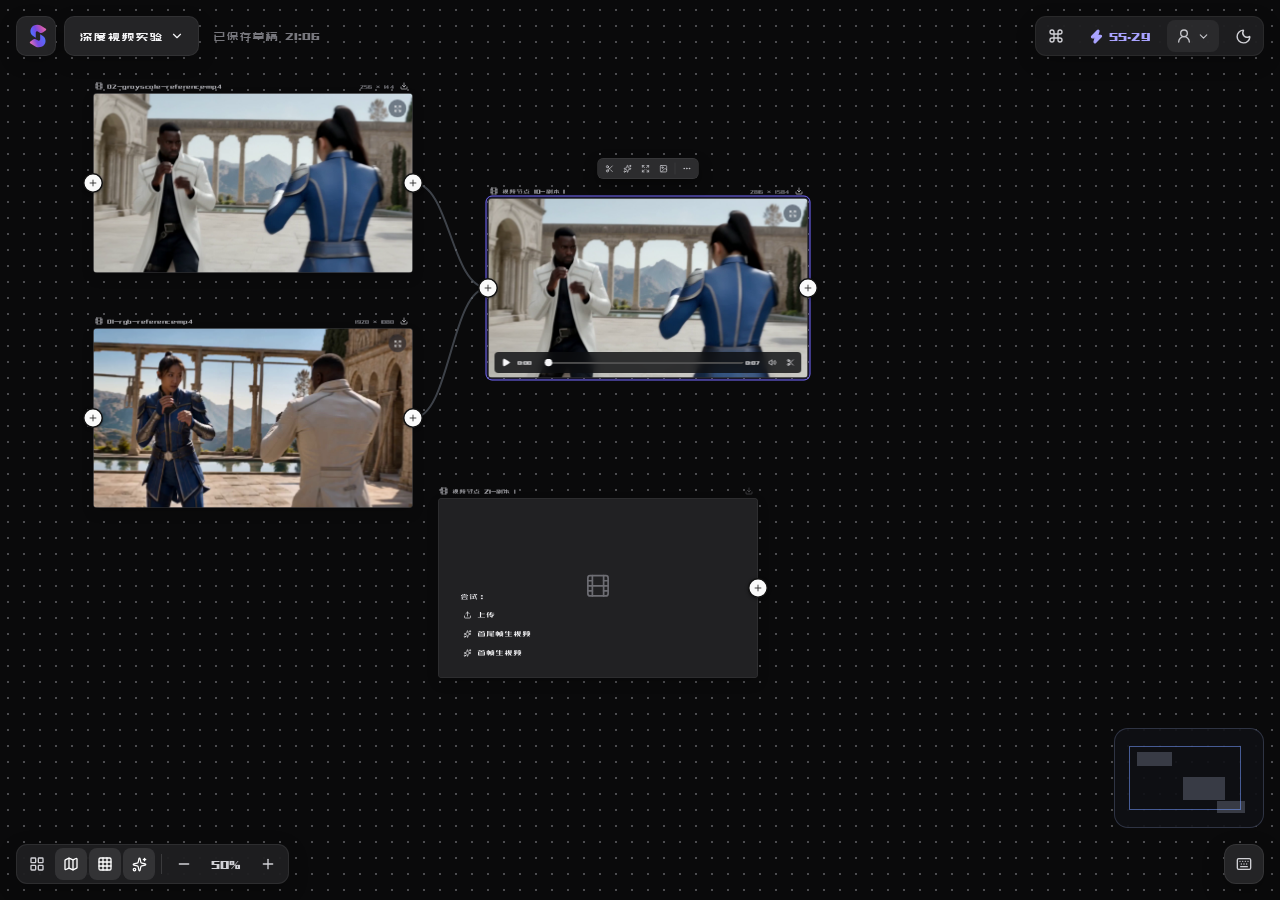
==== seedance-validation/index.html @ fcacaab7 "Publish canvas experience prototype" ====
<!doctype html>
<html lang="en">
  <head><base href="../">
    <meta charset="UTF-8" />
    <meta name="viewport" content="width=device-width, initial-scale=1.0" />
    <title>Prototype</title>
    <script type="module" crossorigin src="./assets/index-BHAY8W0f.js"></script>
    <link rel="stylesheet" crossorigin href="./assets/index-CPxfJFq0.css">
  </head>
  <body>
    <div id="root"></div>
  </body>
</html>
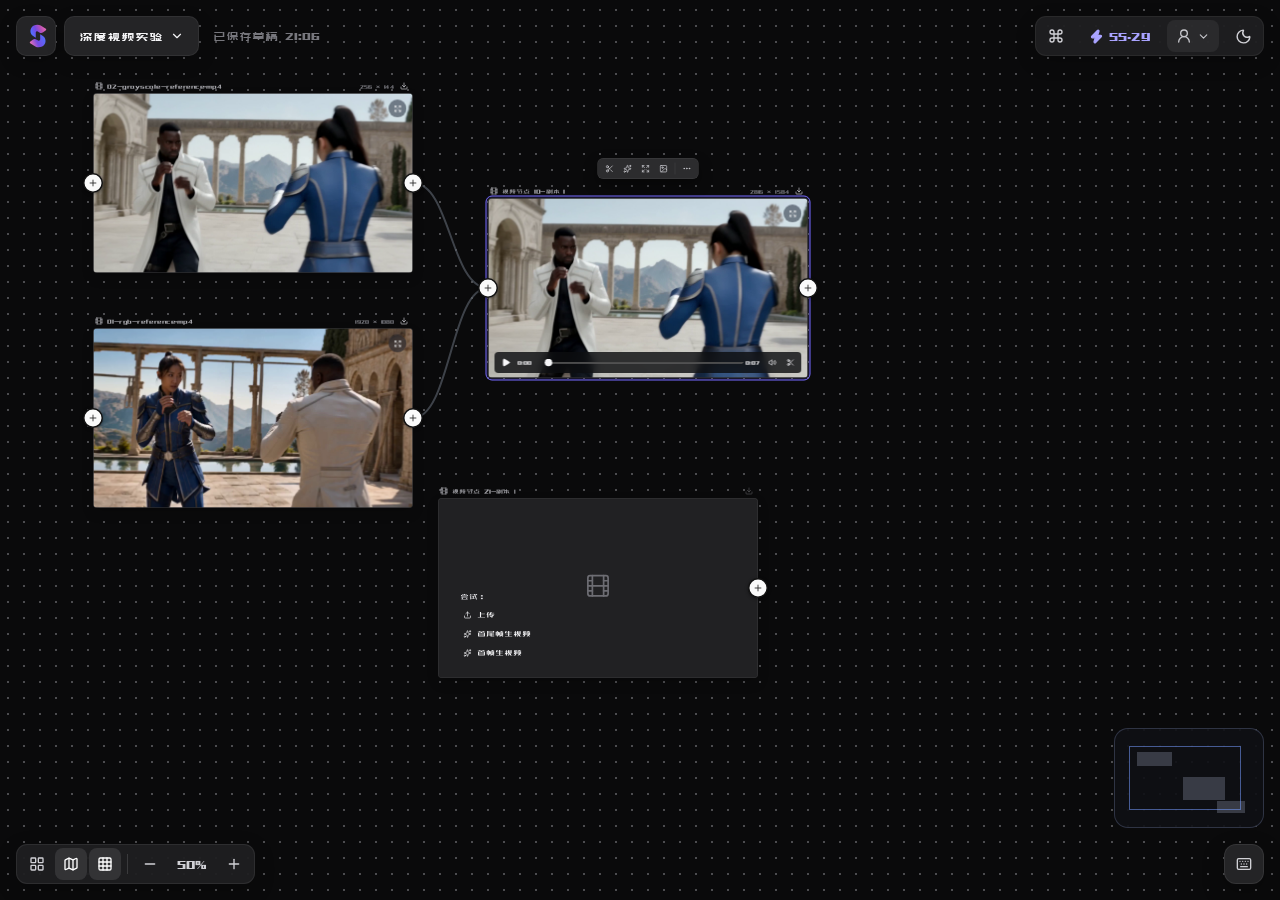
==== commit 2f103664: "Remove deferred alignment controls" ====
--- a/seedance-validation/index.html
+++ b/seedance-validation/index.html
@@ -4,7 +4,7 @@
     <meta charset="UTF-8" />
     <meta name="viewport" content="width=device-width, initial-scale=1.0" />
     <title>Prototype</title>
-    <script type="module" crossorigin src="./assets/index-BHAY8W0f.js"></script>
+    <script type="module" crossorigin src="./assets/index-CDBn33jK.js"></script>
     <link rel="stylesheet" crossorigin href="./assets/index-CPxfJFq0.css">
   </head>
   <body>
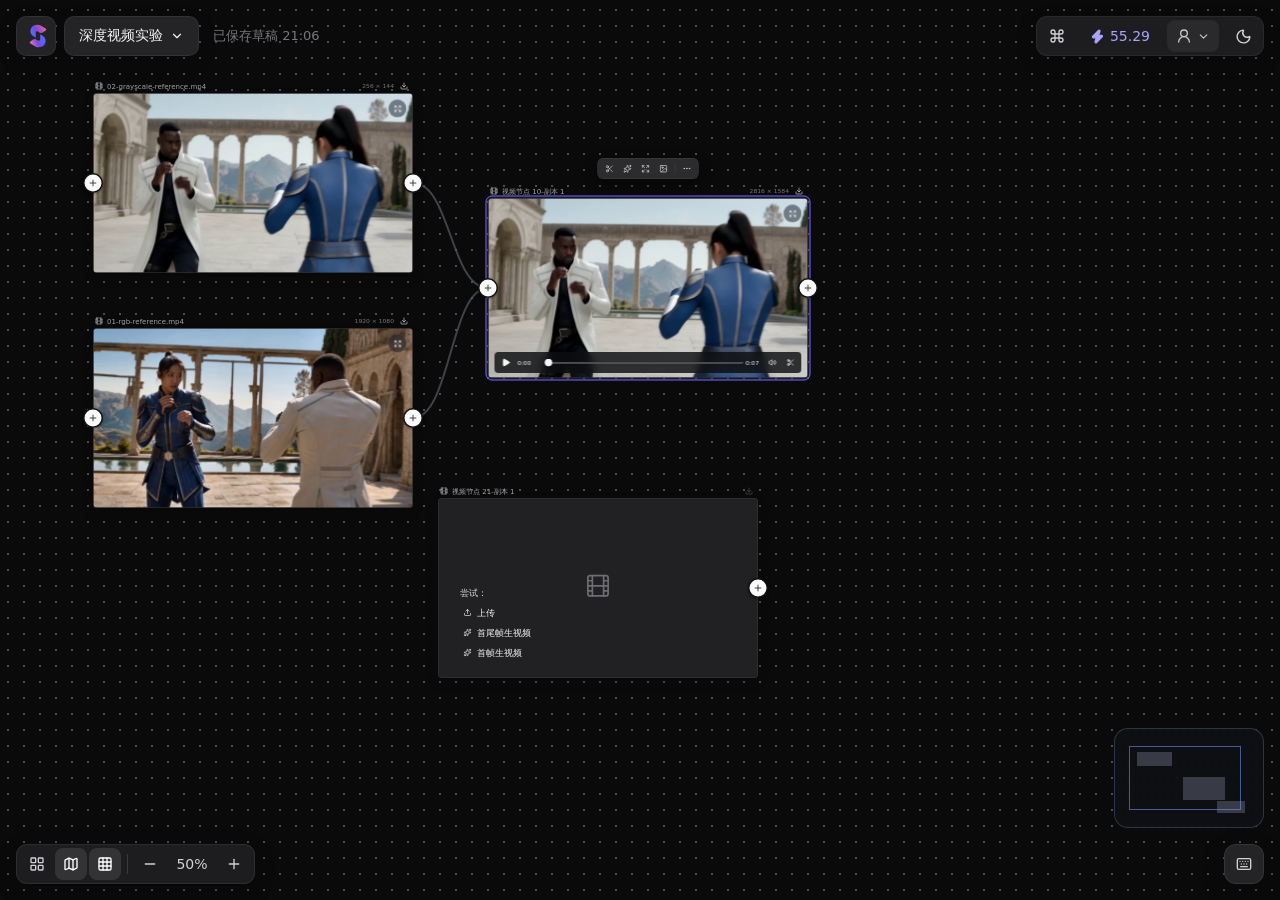
==== commit b5a3ff17: "Simplify Seedance validation feedback" ====
--- a/seedance-validation/index.html
+++ b/seedance-validation/index.html
@@ -4,8 +4,8 @@
     <meta charset="UTF-8" />
     <meta name="viewport" content="width=device-width, initial-scale=1.0" />
     <title>Prototype</title>
-    <script type="module" crossorigin src="./assets/index-CDBn33jK.js"></script>
-    <link rel="stylesheet" crossorigin href="./assets/index-CPxfJFq0.css">
+    <script type="module" crossorigin src="./assets/index-gNR482RB.js"></script>
+    <link rel="stylesheet" crossorigin href="./assets/index-BFUokl4m.css">
   </head>
   <body>
     <div id="root"></div>
